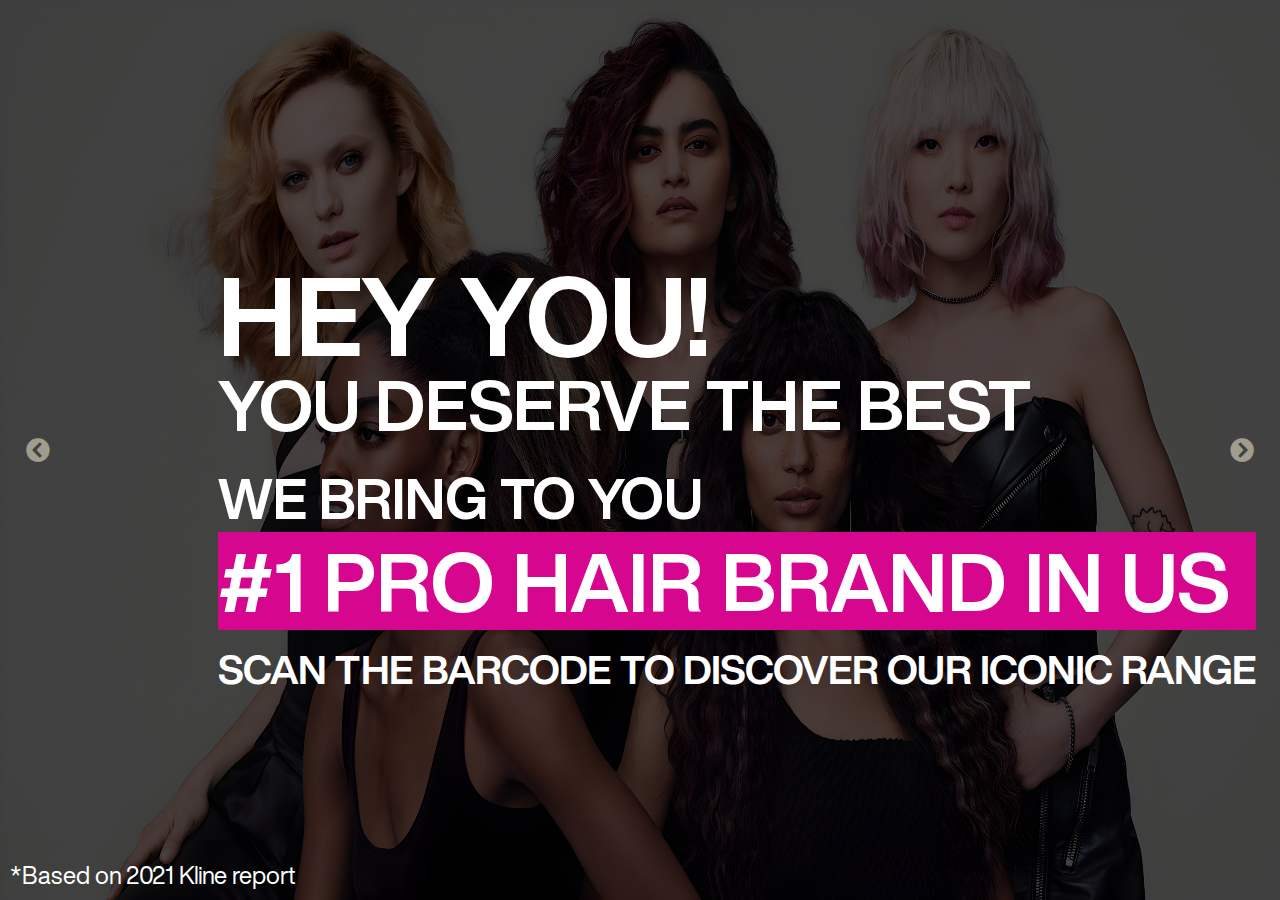
==== redken/index.html @ 583c419f "first commit" ====
<html>

<head>
  <meta charset="utf-8">
  <title>Welcome to Redken</title>
  <meta name="viewport" content="width=device-width, initial-scale=1">
  <link href="slider.css" rel="stylesheet">
  <link rel="stylesheet" href="style.css">
  <link href="https://use.fontawesome.com/releases/v5.0.8/css/all.css" rel="stylesheet">
</head>

<body>
  <div class="container">
    <div class="arrow arrow-left"><i class="fas fa-chevron-circle-left"></i></div>
    <img src="../assets/images/Redken_intro_image_1.jpg" alt="">
    <img src="../assets/images/Redken_intro_image_2.jpg" alt="">
    <img src="../assets/images/Redken_intro_image_3.jpg" alt="">
    <img src="../assets/images/Redken_intro_image_4.jpg" alt="">
    <img src="../assets/images/Redken_intro_image_5.jpg" alt="">
    <div class="arrow arrow-right"><i class="fas fa-chevron-circle-right"></i>
    </div>
  </div>
  <div class="mainTxt">
    <h1 class="greetingTxt">HEY YOU!<br><span class="txt2">YOU DESERVE THE BEST</span></h1>
    <div class="subtext">
      <p class="txt3">WE BRING TO YOU</p>
      <p class="txt4">#1 PRO HAIR BRAND IN US</p>
      <p class="txt5">SCAN THE BARCODE TO DISCOVER OUR ICONIC RANGE</p>
    </div>
  </div>
  <div class="disclaimer">
    <p>*Based on 2021 Kline report</p>
  </div>
  <script>
    const imgs = document.querySelectorAll(".container img");
    const leftArrow = document.querySelector(".arrow-left");
    const rightArrow = document.querySelector(".arrow-right");

    let currentIndex = 0;
    let time = 5000; // default time for auto slideshow

    const defClass = (startPos, index) => {
      for (let i = startPos; i < imgs.length; i++) {
        imgs[i].style.display = "none";
      }
      imgs[index].style.display = "block";
    };

    defClass(1, 0);

    leftArrow.addEventListener("click", function () {
      currentIndex <= 0 ? currentIndex = imgs.length - 1 : currentIndex--;
      defClass(0, currentIndex);
    });

    rightArrow.addEventListener("click", function () {
      currentIndex >= imgs.length - 1 ? currentIndex = 0 : currentIndex++;
      defClass(0, currentIndex);
    });

    const startAutoSlide = () => {
      setInterval(() => {
        currentIndex >= imgs.length - 1 ? currentIndex = 0 : currentIndex++;
        defClass(0, currentIndex);
      }, time);
    };

    startAutoSlide(); // Start the slideshow
  </script>
</body>

</html>
---- redken/slider.css ----
* {
  margin: 0;
  padding: 0;
  box-sizing: border-box;
}

body, html {
  width: 100%;
  height: 100%;
}

.container {
  width: 100%;
  height: 100%;
  position: relative;
  background: #355C7D;
  overflow: hidden;
}
.container img {
  width: 100%;
  height: 100%;
  object-fit: fill;
  position: absolute;
  margin: auto;
  top: 0;
  bottom: 0;
  left: 0;
  right: 0;
}
.container .arrow {
  z-index: 10;
  position: absolute;
  margin: auto;
  top: 0;
  bottom: 0;
  left: auto;
  right: auto;
  width: 1.5rem;
  height: 1.5rem;
  font-size: 1.5rem;
  color: cornsilk;
  opacity: 0.5;

}
.container .arrow:hover {
  cursor: pointer;
  opacity: 1;
}
.container .arrow-left {
  left: 2%;
}
.container .arrow-right {
  right: 2%;
}
.container .dots {
  position: absolute;
  margin: auto;
  top: auto;
  bottom: 2%;
  left: 0;
  right: 0;
  width: 7rem;
  height: auto;
  z-index: 5;
}
.container .dots .dot {
  width: 2rem;
  height: 2rem;
  display: inline-flex;
  align-content: center;
  justify-content: center;
  color: cornsilk;
}

@keyframes fade {
  from {
    opacity: 0.1;
  }
  to {
    opacity: 1;
  }
}
---- redken/style.css ----
@font-face {
  font-family: helvaticaRegular;
  src: url(../assets/fonts/HelveticaNowDisplay-Regular.ttf);
}
@font-face {
  font-family: helvaticaBold;
  src: url(../assets/fonts/HelveticaNowDisplay-Bold.ttf);
}

html,
body {
  margin: 0;
  padding: 0;
  height: 100%;
  overflow: hidden;
}

.slider-container {
  position: relative;
  width: 100%;
  height: 100%;
}

.slider {
  width: 100%;
  height: 100%;
  display: flex;
  overflow: hidden;
}

.slider img {
  width: 100%;
  height: 100%;
  object-fit: cover;
}

.mainTxt {
  position: absolute;
  top: 30%;
  left: 17%;
}
.greetingTxt {
  font-size: 110px;
  font-family: helvaticaBold;
  color: white;
  line-height: 90px;
}

.txt2 {
  font-size: 70px;
  font-family: helvaticaBold;
  color: white;
}

.txt3 {
  font-size: 56px;
  font-family: helvaticaBold;
  color: white;
  margin-top: 15px;
}

.txt4 {
  font-size: 82.13px;
  font-family: helvaticaBold;
  color: white;
  background-color: #d6068e;
  margin-bottom: 15px;
}
.txt5 {
  font-size: 40px;
  font-family: helvaticaBold;
  color: white;
}

.disclaimer {
  font-family: helvaticaRegular;
  color: white;
  font-size: 24px;
  position: absolute;
  bottom: 10px;
  left: 10px;
}

@media screen and (max-width: 750px) {
  .container img {
    height: 50%;
  }
  .container {
    background-color: #414141;
  }
  .mainTxt {
    position: absolute;
    top: 35%;
    left: 15%;
  }
  .greetingTxt {
    font-size: 50px;
    font-family: helvaticaBold;
    color: white;
    line-height: unset;
  }

  .txt2 {
    font-size: 30px;
    font-family: helvaticaBold;
    color: white;
  }

  .txt3 {
    font-size: 25px;
    font-family: helvaticaBold;
    color: white;
    margin-top: 15px;
  }

  .txt4 {
    font-size: 26px;
    font-family: helvaticaBold;
    color: white;
    background-color: #d6068e;
    margin-bottom: 15px;
    margin-right: 20px;
  }
  .txt5 {
    font-size: 20px;
    font-family: helvaticaBold;
    color: white;
  }

  .disclaimer {
    font-family: helvaticaRegular;
    color: white;
    font-size: 12px;
    position: absolute;
    top: 72%;
    left: 10px;
  }
}
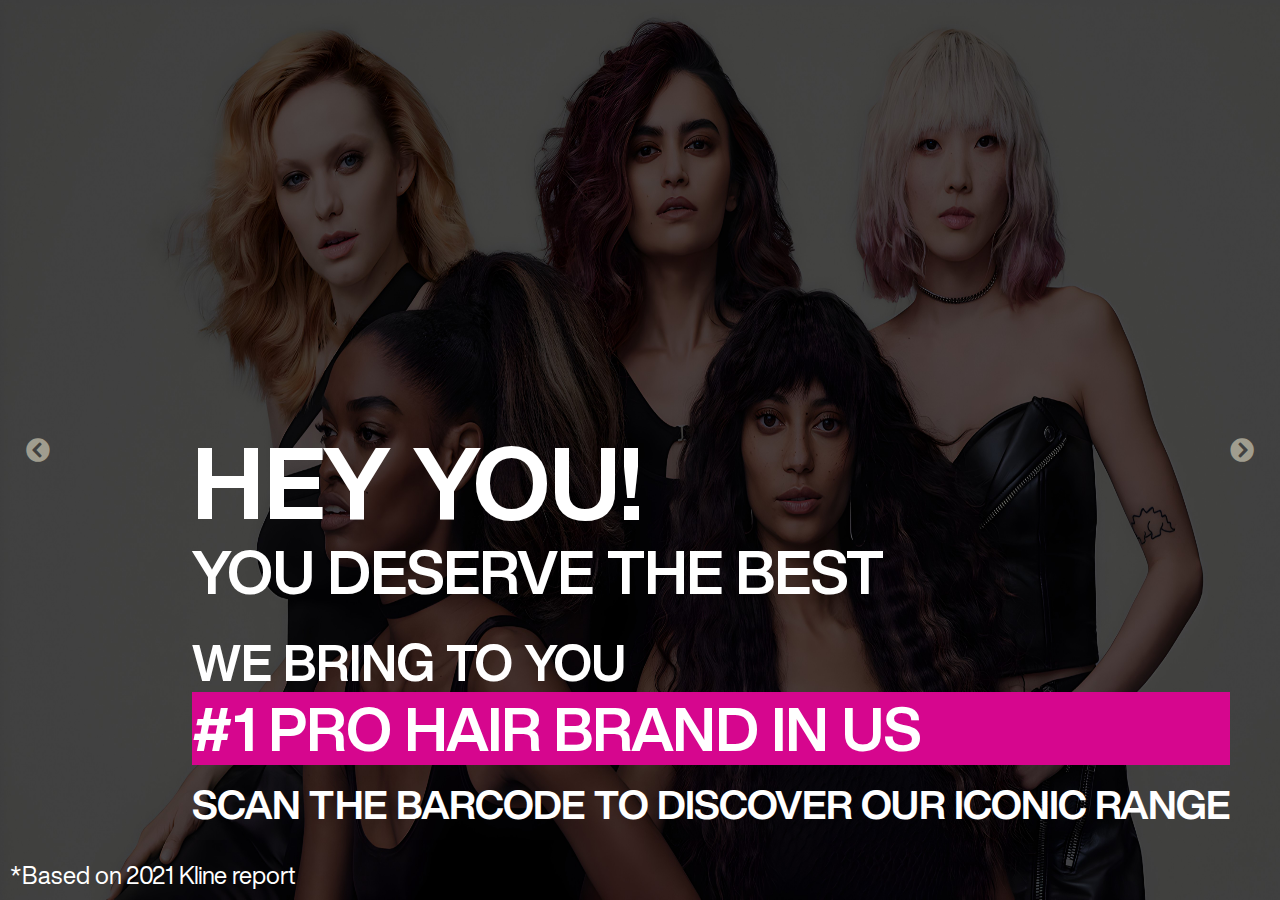
==== commit 6bde280c: "changed the file structure no assets folder" ====
--- a/redken/index.html
+++ b/redken/index.html
@@ -12,11 +12,11 @@
 <body>
   <div class="container">
     <div class="arrow arrow-left"><i class="fas fa-chevron-circle-left"></i></div>
-    <img src="../assets/images/Redken_intro_image_1.jpg" alt="">
-    <img src="../assets/images/Redken_intro_image_2.jpg" alt="">
-    <img src="../assets/images/Redken_intro_image_3.jpg" alt="">
-    <img src="../assets/images/Redken_intro_image_4.jpg" alt="">
-    <img src="../assets/images/Redken_intro_image_5.jpg" alt="">
+    <img src="Redken_intro_image_1.jpg" alt="">
+    <img src="Redken_intro_image_2.jpg" alt="">
+    <img src="Redken_intro_image_3.jpg" alt="">
+    <img src="Redken_intro_image_4.jpg" alt="">
+    <img src="images/Redken_intro_image_5.jpg" alt="">
     <div class="arrow arrow-right"><i class="fas fa-chevron-circle-right"></i>
     </div>
   </div>
--- a/redken/style.css
+++ b/redken/style.css
@@ -1,10 +1,10 @@
 @font-face {
   font-family: helvaticaRegular;
-  src: url(../assets/fonts/HelveticaNowDisplay-Regular.ttf);
+  src: url(HelveticaNowDisplay-Regular.ttf);
 }
 @font-face {
   font-family: helvaticaBold;
-  src: url(../assets/fonts/HelveticaNowDisplay-Bold.ttf);
+  src: url(HelveticaNowDisplay-Bold.ttf);
 }
 
 html,
@@ -36,42 +36,46 @@
 
 .mainTxt {
   position: absolute;
-  top: 30%;
-  left: 17%;
+bottom: 72px;
+left: 15%;
 }
+
 .greetingTxt {
-  font-size: 110px;
+  font-size: 100px;
   font-family: helvaticaBold;
   color: white;
   line-height: 90px;
 }
 
+
 .txt2 {
-  font-size: 70px;
+  font-size: 60px;
   font-family: helvaticaBold;
   color: white;
 }
 
+
 .txt3 {
-  font-size: 56px;
+  font-size: 50px;
   font-family: helvaticaBold;
   color: white;
   margin-top: 15px;
 }
 
+
 .txt4 {
-  font-size: 82.13px;
+  font-size: 60px;
   font-family: helvaticaBold;
   color: white;
   background-color: #d6068e;
   margin-bottom: 15px;
 }
+
 .txt5 {
   font-size: 40px;
   font-family: helvaticaBold;
   color: white;
 }
-
 .disclaimer {
   font-family: helvaticaRegular;
   color: white;
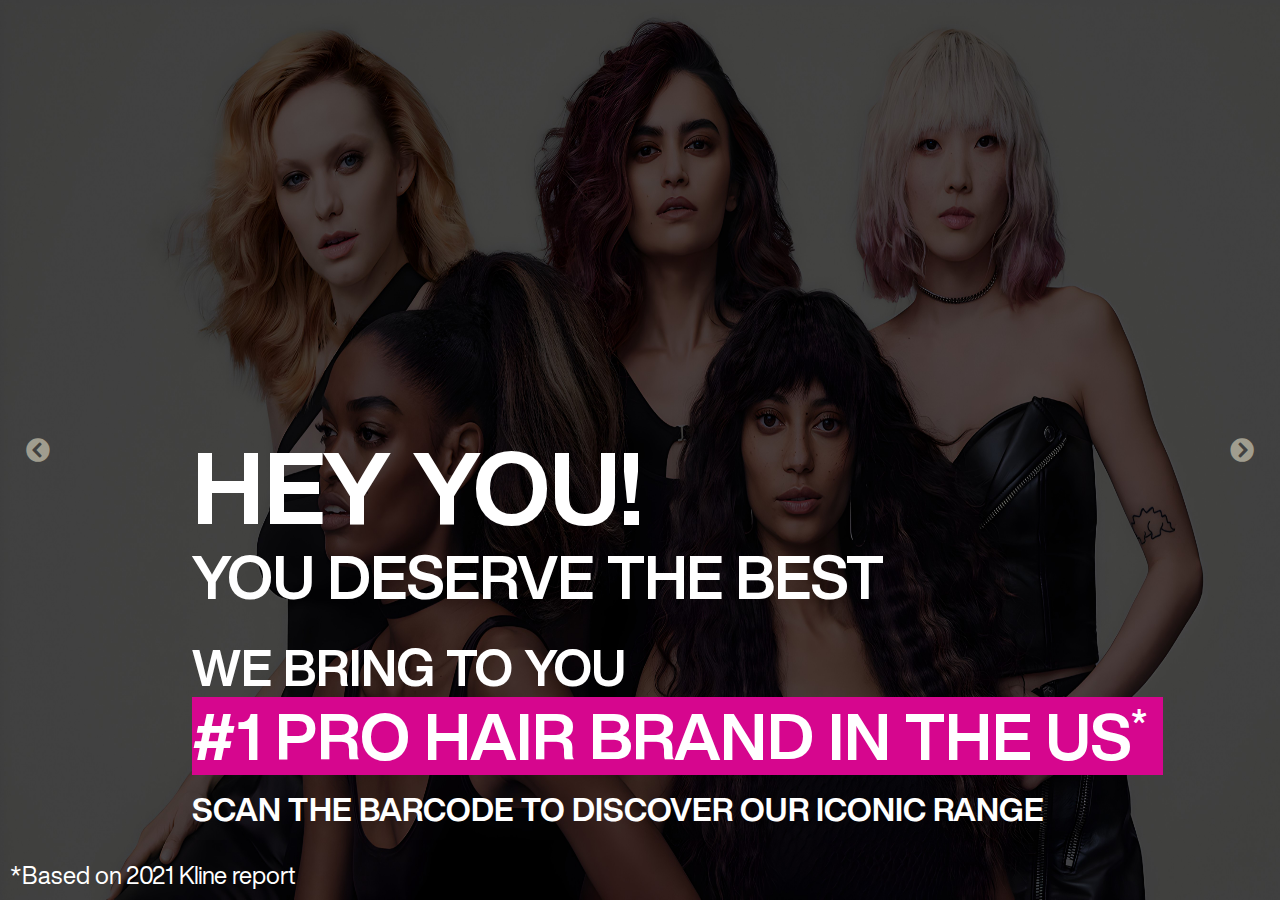
==== commit 0dccf2f9: "changes" ====
--- a/redken/index.html
+++ b/redken/index.html
@@ -16,7 +16,7 @@
     <img src="Redken_intro_image_2.jpg" alt="">
     <img src="Redken_intro_image_3.jpg" alt="">
     <img src="Redken_intro_image_4.jpg" alt="">
-    <img src="images/Redken_intro_image_5.jpg" alt="">
+    <img src="Redken_intro_image_5.jpg" alt="">
     <div class="arrow arrow-right"><i class="fas fa-chevron-circle-right"></i>
     </div>
   </div>
@@ -24,7 +24,9 @@
     <h1 class="greetingTxt">HEY YOU!<br><span class="txt2">YOU DESERVE THE BEST</span></h1>
     <div class="subtext">
       <p class="txt3">WE BRING TO YOU</p>
-      <p class="txt4">#1 PRO HAIR BRAND IN US</p>
+      <p class="txt4" style="position: relative;">#1 PRO HAIR BRAND IN THE US <span style="font-size: 35px;
+  position: absolute;
+  top: 4px;">*</span></p>
       <p class="txt5">SCAN THE BARCODE TO DISCOVER OUR ICONIC RANGE</p>
     </div>
   </div>
--- a/redken/style.css
+++ b/redken/style.css
@@ -64,15 +64,16 @@
 
 
 .txt4 {
-  font-size: 60px;
+font-size: 65px;
   font-family: helvaticaBold;
   color: white;
   background-color: #d6068e;
   margin-bottom: 15px;
+  width: 971px;
 }
 
 .txt5 {
-  font-size: 40px;
+  font-size: 32px;
   font-family: helvaticaBold;
   color: white;
 }
@@ -140,3 +141,59 @@
     left: 10px;
   }
 }
+
+
+@media only screen and (max-width: 1150px) and (min-width: 850px) {
+ 
+  .container {
+    background-color: #414141;
+  }
+  .mainTxt {
+    position: absolute;
+    top: 35%;
+    left: 15%;
+  }
+  .greetingTxt {
+    font-size: 50px;
+    font-family: helvaticaBold;
+    color: white;
+    line-height: unset;
+  }
+
+  .txt2 {
+    font-size: 30px;
+    font-family: helvaticaBold;
+    color: white;
+  }
+
+  .txt3 {
+    font-size: 32px;
+    font-family: helvaticaBold;
+    color: white;
+    margin-top: 15px;
+  }
+
+  .txt4 {
+font-size: 40px;
+    font-family: helvaticaBold;
+    color: white;
+    background-color: #d6068e;
+    margin-bottom: 15px;
+    margin-right: 20px;
+    width: 601px;
+  }
+  .txt5 {
+    font-size: 20px;
+    font-family: helvaticaBold;
+    color: white;
+  }
+
+  .disclaimer {
+    font-family: helvaticaRegular;
+    color: white;
+    font-size: 12px;
+    position: absolute;
+    top: 72%;
+    left: 10px;
+  }
+}
